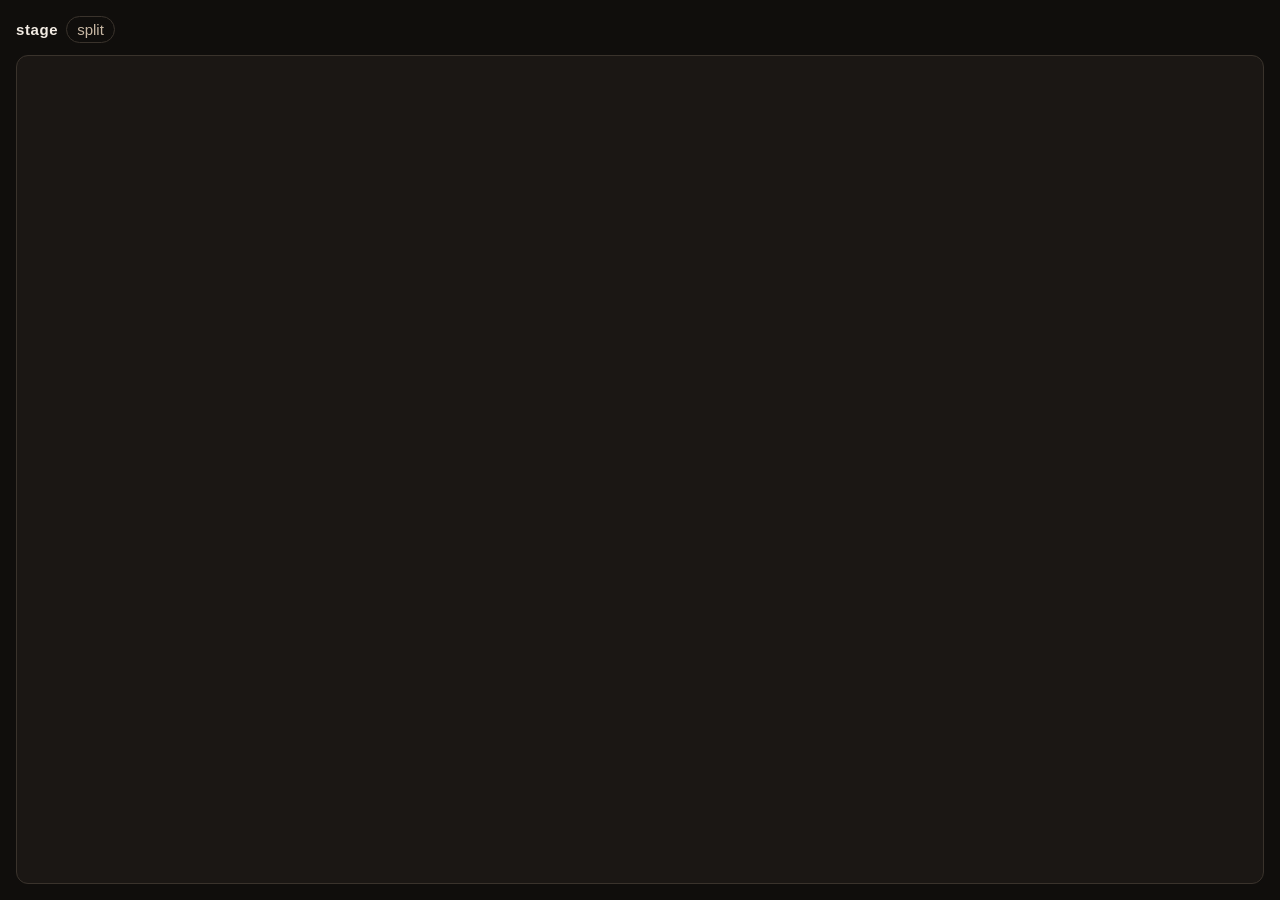
==== internal/window/page.html @ 502f38f1 "Let her stage queue stay visible and foldable, and keep hexagrams, act switches, and memory edits in" ====
<!DOCTYPE html>
<html lang="zh">
<head>
<meta charset="utf-8" />
<meta name="viewport" content="width=device-width, initial-scale=1" />
<title>stage</title>
<style>
  :root {
    color-scheme: dark;
    --ground: #100e0c;
    --desk: #1b1714;
    --ink: #f3ece4;
    --muted: #c8b8a4;
    --accent: #e0b15a;
    --card: #221c18;
    --line: #3a332c;
    --radius: 12px;
    --font: "Segoe UI", sans-serif;
  }
  html, body { margin: 0; height: 100%; background: var(--ground); color: var(--ink); font: 15px/1.4 var(--font); }
  body.frame-plain #frame { border-color: transparent; }
  body.frame-glow #frame { box-shadow: 0 0 24px var(--accent); }
  #desk { min-height: 100%; display: flex; flex-direction: column; padding: 16px; box-sizing: border-box; }
  #bar { display: flex; gap: 8px; align-items: center; margin-bottom: 12px; }
  #bar strong { font-weight: 600; letter-spacing: 0.04em; }
  .chip { border: 1px solid var(--line); border-radius: 999px; padding: 2px 10px; color: var(--muted); }
  #controls { display: flex; flex-wrap: wrap; gap: 8px; margin-bottom: 12px; }
  #controls:empty { display: none; }
  .ctl.label { font-weight: 600; width: 100%; }
  .ctl.note { color: var(--muted); width: 100%; }
  .ctl.chip { border: 1px solid var(--accent); color: var(--accent); border-radius: 999px; padding: 2px 10px; }
  .ctl.rule { width: 100%; border: 0; border-top: 1px solid var(--line); margin: 4px 0; }
  .ctl.meter { width: 100%; }
  .ctl.meter i { display: block; height: 6px; margin-top: 4px; background: var(--accent); border-radius: 99px; }
  #frame { flex: 1; background: var(--desk); border: 1px solid var(--line); border-radius: var(--radius); min-height: 280px; overflow: hidden; }
  #frame.covered { display: grid; place-items: center; color: var(--muted); }
  .split { display: grid; grid-template-columns: 280px 1fr; height: 100%; }
  .queue { display: flex; }
  .stage { display: block; }
  .column { overflow: auto; border-right: 1px solid var(--line); padding: 10px; }
  .stage-only .column { display: none; }
  .queue-only .feature { display: none; }
  .queue-only .column { border-right: 0; width: 100%; }
  .card { border: 1px solid var(--line); border-radius: var(--radius); padding: 8px 10px; margin-bottom: 8px; background: var(--card); }
  .card.on { border-color: var(--accent); }
  .kind { color: var(--accent); font-size: 12px; text-transform: uppercase; }
  .status { float: right; color: var(--muted); font-size: 12px; }
  .prompt { margin: 6px 0; }
  .bar { height: 6px; background: var(--line); border-radius: 99px; overflow: hidden; }
  .bar > i { display: block; height: 100%; width: 0; background: var(--accent); }
  .ready .bar > i { background: #8fbf7a; }
  .failed .bar > i { background: #d16a6a; }
  .feature { padding: 16px; overflow: auto; }
  .feature img, .feature video { max-width: 100%; max-height: 70vh; border-radius: 8px; background: var(--ground); }
  .note { white-space: pre-wrap; }
  .look { color: var(--muted); margin-top: 8px; }
</style>
</head>
<body>
  <div id="desk">
    <header id="bar"><strong id="title">stage</strong><span class="chip" id="layout">split</span></header>
    <div id="controls"></div>
    <div id="frame"></div>
  </div>
  <script>
    function esc(s) {
      return String(s || "").replace(/[&<>"]/g, function (c) {
        return { "&": "&amp;", "<": "&lt;", ">": "&gt;", '"': "&quot;" }[c];
      });
    }
    function card(job, on) {
      var ratio = Math.max(0, Math.min(1, job.ratio || 0));
      return '<article class="card ' + esc(job.status) + (on ? " on" : "") + '">' +
        '<div class="kind">' + esc(job.kind) + '<span class="status">' + esc(job.status) + "</span></div>" +
        '<div class="prompt">' + esc(job.prompt) + "</div>" +
        '<div class="bar"><i style="width:' + Math.round(ratio * 100) + '%"></i></div>' +
        "</article>";
    }
    function feature(job) {
      if (!job) return '<p class="look">空的右框。</p>';
      var body = "";
      if (job.file && job.kind === "image") body = '<img alt="" src="/media/' + encodeURIComponent(job.file) + '">';
      else if (job.file && job.kind === "video") body = '<video controls src="/media/' + encodeURIComponent(job.file) + '"></video>';
      else if (job.file && (job.kind === "speech" || job.kind === "song")) body = '<audio controls src="/media/' + encodeURIComponent(job.file) + '"></audio>';
      else if (job.text) body = '<p class="note">' + esc(job.text) + "</p>";
      else body = '<p class="prompt">' + esc(job.prompt) + "</p>" + card(job, true);
      if (job.look) body += '<p class="look">' + esc(job.look) + "</p>";
      return body;
    }
    function applyTheme(theme) {
      if (!theme) return;
      var root = document.documentElement;
      var map = {
        background: "--ground", desk: "--desk", ink: "--ink", muted: "--muted",
        accent: "--accent", card: "--card", line: "--line"
      };
      Object.keys(map).forEach(function (key) {
        if (theme[key]) root.style.setProperty(map[key], theme[key]);
      });
      var radius = { tight: "6px", soft: "12px", round: "22px" }[theme.radius] || "12px";
      root.style.setProperty("--radius", radius);
      var font = {
        sans: '"Segoe UI", sans-serif',
        serif: 'Georgia, serif',
        mono: '"Cascadia Mono", ui-monospace, monospace'
      }[theme.font] || '"Segoe UI", sans-serif';
      root.style.setProperty("--font", font);
      document.body.classList.toggle("frame-plain", theme.frame === "plain");
      document.body.classList.toggle("frame-glow", theme.frame === "glow");
    }
    function controlsHTML(list) {
      return (list || []).map(function (c) {
        if (c.kind === "rule") return '<hr class="ctl rule">';
        if (c.kind === "meter") {
          var w = Math.round(Math.max(0, Math.min(1, c.value || 0)) * 100);
          return '<div class="ctl meter"><span>' + esc(c.text) + '</span><i style="width:' + w + '%"></i></div>';
        }
        return '<div class="ctl ' + esc(c.kind) + '">' + esc(c.text) + "</div>";
      }).join("");
    }
    function paint(doc) {
      var frame = document.getElementById("frame");
      var view = doc.view || {};
      applyTheme(view.theme);
      document.getElementById("title").textContent = doc.title || "stage";
      document.getElementById("layout").textContent = view.layout || "split";
      document.getElementById("controls").innerHTML = doc.open ? controlsHTML(view.controls) : "";
      if (!doc.open) {
        frame.className = "covered";
        frame.textContent = "窗口合上了";
        return;
      }
      var jobs = view.jobs || [];
      var featureID = view.feature || "";
      var featured = null;
      var cards = "";
      jobs.forEach(function (job) {
        var on = job.id === featureID;
        if (on) featured = job;
        cards += card(job, on);
      });
      if (!featured && jobs.length) featured = jobs[0];
      var layout = view.layout || "split";
      var cls = layout === "queue" ? "queue-only" : layout === "stage" ? "stage-only" : "split";
      frame.className = cls;
      frame.innerHTML = '<div class="' + cls + '"><div class="column">' + cards + '</div><div class="feature">' + feature(featured) + "</div></div>";
    }
    function tick() {
      fetch("/api/desktop").then(function (r) { return r.json(); }).then(paint).catch(function () {});
    }
    tick();
    setInterval(tick, 1000);
  </script>
</body>
</html>
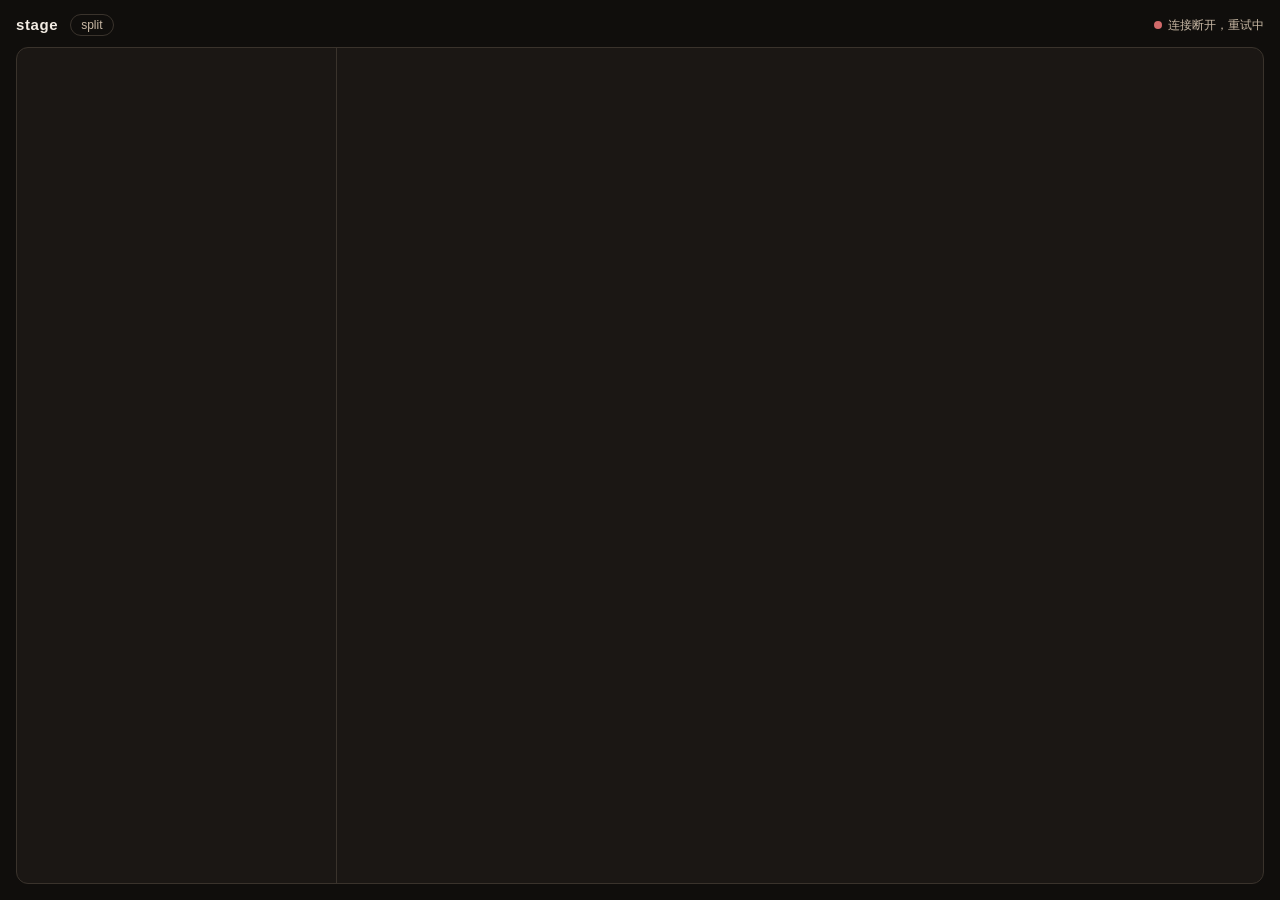
==== commit f8354030: "Keep folded companion panels from covering each other, and keep Codex jobs, studio failures, and pla" ====
--- a/internal/window/page.html
+++ b/internal/window/page.html
@@ -14,78 +14,313 @@
     --accent: #e0b15a;
     --card: #221c18;
     --line: #3a332c;
+    --ok: #8fbf7a;
+    --bad: #d16a6a;
     --radius: 12px;
-    --font: "Segoe UI", sans-serif;
+    --font: "Segoe UI", "Microsoft YaHei", sans-serif;
   }
-  html, body { margin: 0; height: 100%; background: var(--ground); color: var(--ink); font: 15px/1.4 var(--font); }
+  * { box-sizing: border-box; }
+  html, body { margin: 0; height: 100%; background: var(--ground); color: var(--ink); font: 14px/1.5 var(--font); }
   body.frame-plain #frame { border-color: transparent; }
-  body.frame-glow #frame { box-shadow: 0 0 24px var(--accent); }
-  #desk { min-height: 100%; display: flex; flex-direction: column; padding: 16px; box-sizing: border-box; }
-  #bar { display: flex; gap: 8px; align-items: center; margin-bottom: 12px; }
-  #bar strong { font-weight: 600; letter-spacing: 0.04em; }
-  .chip { border: 1px solid var(--line); border-radius: 999px; padding: 2px 10px; color: var(--muted); }
-  #controls { display: flex; flex-wrap: wrap; gap: 8px; margin-bottom: 12px; }
+  body.frame-glow #frame { box-shadow: 0 0 24px color-mix(in srgb, var(--accent) 45%, transparent); }
+
+  #desk { height: 100%; display: flex; flex-direction: column; padding: 14px 16px 16px; gap: 10px; }
+  #bar { display: flex; gap: 8px; align-items: center; flex-wrap: wrap; }
+  #bar strong { font-size: 15px; font-weight: 600; letter-spacing: 0.04em; margin-right: 4px; }
+  .chip { border: 1px solid var(--line); border-radius: 999px; padding: 1px 10px; color: var(--muted); font-size: 12px; }
+  .chip b { color: var(--ink); font-weight: 600; }
+  .chip.run b { color: var(--accent); }
+  .chip.bad b { color: var(--bad); }
+  #counts { display: flex; gap: 6px; flex-wrap: wrap; }
+  #link { margin-left: auto; display: flex; align-items: center; gap: 6px; color: var(--muted); font-size: 12px; }
+  #link i { width: 8px; height: 8px; border-radius: 50%; background: var(--ok); }
+  #link.lost i { background: var(--bad); }
+
+  #controls { display: flex; flex-wrap: wrap; gap: 8px; align-items: center; }
   #controls:empty { display: none; }
   .ctl.label { font-weight: 600; width: 100%; }
   .ctl.note { color: var(--muted); width: 100%; }
-  .ctl.chip { border: 1px solid var(--accent); color: var(--accent); border-radius: 999px; padding: 2px 10px; }
-  .ctl.rule { width: 100%; border: 0; border-top: 1px solid var(--line); margin: 4px 0; }
-  .ctl.meter { width: 100%; }
-  .ctl.meter i { display: block; height: 6px; margin-top: 4px; background: var(--accent); border-radius: 99px; }
-  #frame { flex: 1; background: var(--desk); border: 1px solid var(--line); border-radius: var(--radius); min-height: 280px; overflow: hidden; }
-  #frame.covered { display: grid; place-items: center; color: var(--muted); }
-  .split { display: grid; grid-template-columns: 280px 1fr; height: 100%; }
-  .queue { display: flex; }
-  .stage { display: block; }
-  .column { overflow: auto; border-right: 1px solid var(--line); padding: 10px; }
-  .stage-only .column { display: none; }
-  .queue-only .feature { display: none; }
-  .queue-only .column { border-right: 0; width: 100%; }
-  .card { border: 1px solid var(--line); border-radius: var(--radius); padding: 8px 10px; margin-bottom: 8px; background: var(--card); }
-  .card.on { border-color: var(--accent); }
-  .kind { color: var(--accent); font-size: 12px; text-transform: uppercase; }
-  .status { float: right; color: var(--muted); font-size: 12px; }
-  .prompt { margin: 6px 0; }
-  .bar { height: 6px; background: var(--line); border-radius: 99px; overflow: hidden; }
-  .bar > i { display: block; height: 100%; width: 0; background: var(--accent); }
-  .ready .bar > i { background: #8fbf7a; }
-  .failed .bar > i { background: #d16a6a; }
-  .feature { padding: 16px; overflow: auto; }
-  .feature img, .feature video { max-width: 100%; max-height: 70vh; border-radius: 8px; background: var(--ground); }
-  .note { white-space: pre-wrap; }
-  .look { color: var(--muted); margin-top: 8px; }
+  .ctl.chip { border: 1px solid var(--accent); color: var(--accent); border-radius: 999px; padding: 1px 10px; font-size: 12px; }
+  .ctl.rule { width: 100%; border: 0; border-top: 1px solid var(--line); margin: 2px 0; }
+  .ctl.meter { width: 100%; font-size: 12px; color: var(--muted); }
+  .ctl.meter .track { height: 6px; margin-top: 4px; background: var(--line); border-radius: 99px; overflow: hidden; }
+  .ctl.meter .track i { display: block; height: 100%; background: var(--accent); }
+
+  #frame { flex: 1; min-height: 0; background: var(--desk); border: 1px solid var(--line); border-radius: var(--radius); overflow: hidden; display: grid; }
+  #frame.layout-split { grid-template-columns: minmax(240px, 320px) minmax(0, 1fr); }
+  #frame.layout-queue, #frame.layout-stage, #frame.covered { grid-template-columns: minmax(0, 1fr); }
+  #frame.layout-queue #feature, #frame.layout-stage #column, #frame.covered #column, #frame.covered #feature { display: none; }
+  #cover { display: none; place-items: center; color: var(--muted); font-size: 15px; letter-spacing: 0.1em; }
+  #frame.covered #cover { display: grid; }
+
+  #column { overflow-y: auto; border-right: 1px solid var(--line); padding: 10px; display: flex; flex-direction: column; gap: 8px; }
+  #frame.layout-queue #column { border-right: 0; display: grid; grid-template-columns: repeat(auto-fill, minmax(260px, 1fr)); align-content: start; }
+  .empty { color: var(--muted); padding: 24px 8px; text-align: center; }
+
+  .card { border: 1px solid var(--line); border-radius: var(--radius); padding: 8px 10px; background: var(--card); transition: border-color .2s; }
+  .card.on { border-color: var(--accent); box-shadow: inset 3px 0 0 var(--accent); }
+  .card.canceled, .card.failed { opacity: .72; }
+  .head { display: flex; align-items: center; gap: 6px; font-size: 12px; }
+  .kind { color: var(--accent); font-weight: 600; }
+  .jid { color: var(--muted); opacity: .7; }
+  .pill { margin-left: auto; border-radius: 999px; padding: 0 8px; font-size: 11px; border: 1px solid var(--line); color: var(--muted); white-space: nowrap; }
+  .running .pill { border-color: var(--accent); color: var(--accent); }
+  .ready .pill { border-color: var(--ok); color: var(--ok); }
+  .failed .pill { border-color: var(--bad); color: var(--bad); }
+  .card .prompt { margin: 6px 0; display: -webkit-box; -webkit-line-clamp: 3; -webkit-box-orient: vertical; overflow: hidden; word-break: break-word; }
+  .thumb { display: block; width: 100%; max-height: 120px; object-fit: cover; border-radius: calc(var(--radius) / 2); margin: 6px 0; background: var(--ground); }
+  .thumb[hidden] { display: none; }
+  .track { height: 5px; background: var(--line); border-radius: 99px; overflow: hidden; }
+  .track > i { display: block; height: 100%; width: 0; background: var(--accent); transition: width .4s ease; }
+  .ready .track > i { background: var(--ok); }
+  .failed .track > i { background: var(--bad); }
+  .running .track > i { background-image: linear-gradient(90deg, transparent, rgba(255,255,255,.25), transparent); background-size: 200% 100%; animation: sweep 1.4s linear infinite; }
+  @keyframes sweep { from { background-position: 200% 0; } to { background-position: -200% 0; } }
+  .meta { display: flex; gap: 8px; margin-top: 5px; font-size: 12px; color: var(--muted); }
+  .meta .detail { flex: 1; min-width: 0; overflow: hidden; text-overflow: ellipsis; white-space: nowrap; }
+  .failed .meta .detail { color: var(--bad); }
+
+  #feature { min-width: 0; min-height: 0; display: flex; flex-direction: column; overflow: hidden; }
+  #feature .top { padding: 14px 18px 10px; border-bottom: 1px solid var(--line); }
+  #feature .top .head { font-size: 13px; }
+  #feature .top .prompt { margin-top: 6px; color: var(--muted); max-height: 4.5em; overflow-y: auto; word-break: break-word; }
+  #feature .body { flex: 1; min-height: 0; overflow: auto; padding: 16px 18px; display: flex; flex-direction: column; gap: 12px; }
+  #feature .body.media { align-items: center; justify-content: center; }
+  #feature img, #feature video { max-width: 100%; max-height: 100%; min-height: 0; object-fit: contain; border-radius: calc(var(--radius) / 1.5); background: var(--ground); }
+  #feature a.full { display: contents; }
+  #feature audio { width: min(520px, 100%); }
+  .glyph { font-size: 48px; color: var(--accent); opacity: .8; }
+  .note { white-space: pre-wrap; word-break: break-word; font-size: 15px; line-height: 1.7; max-width: 72ch; }
+  .note.mono { font: 13px/1.6 "Cascadia Mono", ui-monospace, monospace; }
+  .wait { margin: auto; width: min(420px, 100%); text-align: center; color: var(--muted); }
+  .wait .big { font-size: 34px; color: var(--ink); font-variant-numeric: tabular-nums; }
+  .wait .track { height: 8px; margin: 12px 0 8px; }
+  .error { border: 1px solid var(--bad); color: var(--bad); border-radius: calc(var(--radius) / 1.5); padding: 10px 12px; white-space: pre-wrap; word-break: break-word; }
+  .look { color: var(--muted); border-top: 1px solid var(--line); padding: 10px 18px; font-size: 13px; }
+  .look:empty { display: none; }
+  .look::before { content: "她看到的："; color: var(--accent); }
+
+  @media (max-width: 720px) {
+    #desk { padding: 10px; }
+    #frame.layout-split { grid-template-columns: minmax(0, 1fr); grid-template-rows: minmax(0, 38%) minmax(0, 1fr); }
+    #frame.layout-split #column { border-right: 0; border-bottom: 1px solid var(--line); }
+  }
 </style>
 </head>
 <body>
   <div id="desk">
-    <header id="bar"><strong id="title">stage</strong><span class="chip" id="layout">split</span></header>
+    <header id="bar">
+      <strong id="title">stage</strong>
+      <span class="chip" id="layout">split</span>
+      <span id="counts"></span>
+      <span id="link"><i></i><span>已连接</span></span>
+    </header>
     <div id="controls"></div>
-    <div id="frame"></div>
+    <main id="frame" class="layout-split">
+      <aside id="column"></aside>
+      <section id="feature"></section>
+      <div id="cover">窗口合上了</div>
+    </main>
   </div>
   <script>
-    function esc(s) {
-      return String(s || "").replace(/[&<>"]/g, function (c) {
-        return { "&": "&amp;", "<": "&lt;", ">": "&gt;", '"': "&quot;" }[c];
+    var KIND = { image: "图片", video: "视频", speech: "语音", song: "歌曲", llm: "笔记", codex: "Codex" };
+    var STATUS = { queued: "排队", running: "进行中", ready: "完成", failed: "失败", canceled: "已取消" };
+    var LAYOUT = { split: "分栏", queue: "只看队列", stage: "只看右框" };
+    var skew = 0;
+    var last = "";
+    var lastDoc = null;
+    var cards = {};
+    var featureKey = "";
+
+    function el(tag, cls, text) {
+      var n = document.createElement(tag);
+      if (cls) n.className = cls;
+      if (text != null) n.textContent = text;
+      return n;
+    }
+    function media(file) { return "/media/" + encodeURIComponent(file); }
+    function pct(job) { return Math.round(Math.max(0, Math.min(1, job.ratio || 0)) * 100); }
+    function now() { return Date.now() + skew; }
+    function dur(ms) {
+      if (!(ms > 0)) return "";
+      var s = Math.round(ms / 1000);
+      if (s < 60) return s + " 秒";
+      var m = Math.floor(s / 60);
+      if (m < 60) return m + " 分 " + (s % 60) + " 秒";
+      return Math.floor(m / 60) + " 小时 " + (m % 60) + " 分";
+    }
+    function elapsed(job) {
+      if (job.status === "queued") return job.created ? "等了 " + dur(now() - job.created) : "";
+      if (job.status === "running") return job.started ? dur(now() - job.started) : "";
+      if (job.started && job.ended) return "用时 " + dur(job.ended - job.started);
+      return "";
+    }
+    function detail(job) {
+      if (job.status === "failed") return job.err || "失败";
+      if (job.status === "running") {
+        var d = job.detail && job.detail !== "running" ? job.detail : "处理中";
+        return d + " · " + pct(job) + "%";
+      }
+      return "";
+    }
+    function head(job) {
+      var h = el("div", "head");
+      h.appendChild(el("span", "kind", KIND[job.kind] || job.kind));
+      h.appendChild(el("span", "jid", job.id));
+      h.appendChild(el("span", "pill", STATUS[job.status] || job.status));
+      return h;
+    }
+
+    function makeCard(job) {
+      var c = el("article", "card");
+      c.appendChild(head(job));
+      c._prompt = c.appendChild(el("div", "prompt"));
+      c._thumb = c.appendChild(el("img", "thumb"));
+      c._thumb.alt = "";
+      c._thumb.loading = "lazy";
+      c._thumb.hidden = true;
+      var t = c.appendChild(el("div", "track"));
+      c._bar = t.appendChild(el("i"));
+      var m = c.appendChild(el("div", "meta"));
+      c._detail = m.appendChild(el("span", "detail"));
+      c._time = m.appendChild(el("span", "time"));
+      return c;
+    }
+    function updateCard(c, job, on) {
+      c.className = "card " + job.status + (on ? " on" : "");
+      c.title = job.prompt || "";
+      c.querySelector(".pill").textContent = STATUS[job.status] || job.status;
+      c._prompt.textContent = job.prompt || "";
+      var thumb = job.kind === "image" && job.status === "ready" && job.file ? media(job.file) : "";
+      if (thumb && c._thumb.getAttribute("src") !== thumb) c._thumb.src = thumb;
+      c._thumb.hidden = !thumb;
+      c._bar.style.width = (job.status === "queued" || job.status === "canceled" ? 0 : pct(job)) + "%";
+      c._detail.textContent = detail(job);
+      c._detail.title = detail(job);
+      c._time.textContent = elapsed(job);
+    }
+    function paintColumn(jobs, featureID) {
+      var col = document.getElementById("column");
+      if (!jobs.length) {
+        cards = {};
+        col.replaceChildren(el("div", "empty", "队列是空的。让她画点什么、写点什么，就会出现在这里。"));
+        return;
+      }
+      var keep = {};
+      var order = [];
+      jobs.forEach(function (job) {
+        var c = cards[job.id] || makeCard(job);
+        cards[job.id] = c;
+        keep[job.id] = true;
+        updateCard(c, job, job.id === featureID);
+        order.push(c);
       });
-    }
-    function card(job, on) {
-      var ratio = Math.max(0, Math.min(1, job.ratio || 0));
-      return '<article class="card ' + esc(job.status) + (on ? " on" : "") + '">' +
-        '<div class="kind">' + esc(job.kind) + '<span class="status">' + esc(job.status) + "</span></div>" +
-        '<div class="prompt">' + esc(job.prompt) + "</div>" +
-        '<div class="bar"><i style="width:' + Math.round(ratio * 100) + '%"></i></div>' +
-        "</article>";
-    }
-    function feature(job) {
-      if (!job) return '<p class="look">空的右框。</p>';
-      var body = "";
-      if (job.file && job.kind === "image") body = '<img alt="" src="/media/' + encodeURIComponent(job.file) + '">';
-      else if (job.file && job.kind === "video") body = '<video controls src="/media/' + encodeURIComponent(job.file) + '"></video>';
-      else if (job.file && (job.kind === "speech" || job.kind === "song")) body = '<audio controls src="/media/' + encodeURIComponent(job.file) + '"></audio>';
-      else if (job.text) body = '<p class="note">' + esc(job.text) + "</p>";
-      else body = '<p class="prompt">' + esc(job.prompt) + "</p>" + card(job, true);
-      if (job.look) body += '<p class="look">' + esc(job.look) + "</p>";
+      Object.keys(cards).forEach(function (id) { if (!keep[id]) delete cards[id]; });
+      var same = col.children.length === order.length && order.every(function (c, i) { return col.children[i] === c; });
+      if (!same) col.replaceChildren.apply(col, order);
+    }
+
+    function aheadOf(jobs, job) {
+      var n = 0;
+      jobs.forEach(function (j) {
+        if (j.status === "running") n++;
+        else if (j.status === "queued" && j.id !== job.id && (j.created || 0) <= (job.created || 0)) n++;
+      });
+      return n;
+    }
+    function buildBody(job, jobs) {
+      var body = el("div", "body");
+      if (job.status === "ready" && job.file && (job.kind === "image" || job.kind === "video")) {
+        body.className = "body media";
+        if (job.kind === "image") {
+          var a = el("a", "full");
+          a.href = media(job.file);
+          a.target = "_blank";
+          var img = el("img");
+          img.alt = job.look || job.prompt || "";
+          img.src = media(job.file);
+          a.appendChild(img);
+          body.appendChild(a);
+        } else {
+          var v = el("video");
+          v.controls = true;
+          v.preload = "metadata";
+          v.src = media(job.file);
+          body.appendChild(v);
+        }
+      } else if (job.status === "ready" && job.file && (job.kind === "speech" || job.kind === "song")) {
+        body.className = "body media";
+        body.appendChild(el("div", "glyph", job.kind === "song" ? "♪" : "◉"));
+        var au = el("audio");
+        au.controls = true;
+        au.preload = "metadata";
+        au.src = media(job.file);
+        body.appendChild(au);
+      } else if (job.status === "ready" && job.text) {
+        body.appendChild(el("div", "note" + (job.kind === "codex" ? " mono" : ""), job.text));
+      } else if (job.status === "running") {
+        var w = el("div", "wait");
+        w._big = w.appendChild(el("div", "big"));
+        var t = w.appendChild(el("div", "track"));
+        w._bar = t.appendChild(el("i"));
+        w._detail = w.appendChild(el("div"));
+        body.appendChild(w);
+        body._wait = w;
+      } else if (job.status === "queued") {
+        var q = el("div", "wait");
+        var n = aheadOf(jobs, job);
+        q.appendChild(el("div", "big", n ? "前面还有 " + n + " 个" : "马上开始"));
+        body.appendChild(q);
+      } else if (job.status === "failed") {
+        body.appendChild(el("div", "error", job.err || "失败了，没有给出原因。"));
+      } else if (job.status === "canceled") {
+        body.appendChild(el("div", "wait", "这一项已取消。"));
+      } else {
+        body.appendChild(el("div", "wait", "完成了，但没有可显示的结果。"));
+      }
       return body;
+    }
+    function paintFeature(job, jobs) {
+      var box = document.getElementById("feature");
+      if (!job) {
+        featureKey = "";
+        box.replaceChildren(el("div", "wait", "右框是空的。"));
+        return;
+      }
+      var key = [job.id, job.status, job.file || "", job.text || "", job.err || ""].join("|");
+      if (key !== featureKey) {
+        featureKey = key;
+        var top = el("div", "top " + job.status);
+        top.appendChild(head(job));
+        top._time = top.querySelector(".head").insertBefore(el("span", "jid"), top.querySelector(".pill"));
+        top.appendChild(el("div", "prompt", job.prompt || ""));
+        box._top = top;
+        box._body = buildBody(job, jobs);
+        box._look = el("div", "look");
+        box.replaceChildren(top, box._body, box._look);
+      }
+      box._top._time.textContent = elapsed(job) ? "· " + elapsed(job) : "";
+      if (box._look.textContent !== (job.look || "")) box._look.textContent = job.look || "";
+      var w = box._body._wait;
+      if (w) {
+        w._big.textContent = pct(job) + "%";
+        w._bar.style.width = pct(job) + "%";
+        w._detail.textContent = job.detail && job.detail !== "running" ? job.detail : "处理中";
+      }
+    }
+
+    function paintCounts(jobs) {
+      var n = { queued: 0, running: 0, ready: 0, failed: 0 };
+      jobs.forEach(function (j) { if (n[j.status] != null) n[j.status]++; });
+      var box = document.getElementById("counts");
+      box.replaceChildren();
+      [["running", "run"], ["queued", ""], ["ready", ""], ["failed", "bad"]].forEach(function (p) {
+        if (!n[p[0]]) return;
+        var c = el("span", "chip " + p[1]);
+        c.appendChild(el("b", null, String(n[p[0]])));
+        c.appendChild(document.createTextNode(" " + STATUS[p[0]]));
+        box.appendChild(c);
+      });
     }
     function applyTheme(theme) {
       if (!theme) return;
@@ -97,59 +332,89 @@
       Object.keys(map).forEach(function (key) {
         if (theme[key]) root.style.setProperty(map[key], theme[key]);
       });
-      var radius = { tight: "6px", soft: "12px", round: "22px" }[theme.radius] || "12px";
-      root.style.setProperty("--radius", radius);
-      var font = {
-        sans: '"Segoe UI", sans-serif',
-        serif: 'Georgia, serif',
+      root.style.setProperty("--radius", { tight: "6px", soft: "12px", round: "22px" }[theme.radius] || "12px");
+      root.style.setProperty("--font", {
+        sans: '"Segoe UI", "Microsoft YaHei", sans-serif',
+        serif: 'Georgia, "Songti SC", SimSun, serif',
         mono: '"Cascadia Mono", ui-monospace, monospace'
-      }[theme.font] || '"Segoe UI", sans-serif';
-      root.style.setProperty("--font", font);
+      }[theme.font] || '"Segoe UI", "Microsoft YaHei", sans-serif');
       document.body.classList.toggle("frame-plain", theme.frame === "plain");
       document.body.classList.toggle("frame-glow", theme.frame === "glow");
     }
-    function controlsHTML(list) {
-      return (list || []).map(function (c) {
-        if (c.kind === "rule") return '<hr class="ctl rule">';
+    function paintControls(list) {
+      var box = document.getElementById("controls");
+      box.replaceChildren.apply(box, (list || []).map(function (c) {
+        if (c.kind === "rule") return el("hr", "ctl rule");
         if (c.kind === "meter") {
-          var w = Math.round(Math.max(0, Math.min(1, c.value || 0)) * 100);
-          return '<div class="ctl meter"><span>' + esc(c.text) + '</span><i style="width:' + w + '%"></i></div>';
+          var m = el("div", "ctl meter", c.text);
+          var t = m.appendChild(el("div", "track"));
+          t.appendChild(el("i")).style.width = Math.round(Math.max(0, Math.min(1, c.value || 0)) * 100) + "%";
+          return m;
         }
-        return '<div class="ctl ' + esc(c.kind) + '">' + esc(c.text) + "</div>";
-      }).join("");
-    }
+        return el("div", "ctl " + c.kind, c.text);
+      }));
+    }
+
     function paint(doc) {
+      var view = doc.view || {};
+      var jobs = view.jobs || [];
       var frame = document.getElementById("frame");
-      var view = doc.view || {};
       applyTheme(view.theme);
       document.getElementById("title").textContent = doc.title || "stage";
-      document.getElementById("layout").textContent = view.layout || "split";
-      document.getElementById("controls").innerHTML = doc.open ? controlsHTML(view.controls) : "";
+      var layout = view.layout || "split";
+      document.getElementById("layout").textContent = LAYOUT[layout] || layout;
+      paintCounts(jobs);
+      paintControls(doc.open ? view.controls : null);
       if (!doc.open) {
         frame.className = "covered";
-        frame.textContent = "窗口合上了";
         return;
       }
-      var jobs = view.jobs || [];
+      frame.className = "layout-" + layout;
       var featureID = view.feature || "";
       var featured = null;
-      var cards = "";
-      jobs.forEach(function (job) {
-        var on = job.id === featureID;
-        if (on) featured = job;
-        cards += card(job, on);
+      jobs.forEach(function (j) { if (j.id === featureID) featured = j; });
+      if (!featured && jobs.length) featured = jobs[0];
+      paintColumn(jobs, featured ? featured.id : "");
+      paintFeature(featured, jobs);
+    }
+    function clock() {
+      if (!lastDoc || !lastDoc.open) return;
+      var jobs = (lastDoc.view && lastDoc.view.jobs) || [];
+      jobs.forEach(function (j) {
+        var c = cards[j.id];
+        if (c) c._time.textContent = elapsed(j);
       });
-      if (!featured && jobs.length) featured = jobs[0];
-      var layout = view.layout || "split";
-      var cls = layout === "queue" ? "queue-only" : layout === "stage" ? "stage-only" : "split";
-      frame.className = cls;
-      frame.innerHTML = '<div class="' + cls + '"><div class="column">' + cards + '</div><div class="feature">' + feature(featured) + "</div></div>";
+      var box = document.getElementById("feature");
+      if (box._top && featureKey) {
+        var id = featureKey.split("|")[0];
+        jobs.forEach(function (j) {
+          if (j.id === id) box._top._time.textContent = elapsed(j) ? "· " + elapsed(j) : "";
+        });
+      }
+    }
+    function link(ok) {
+      var l = document.getElementById("link");
+      l.classList.toggle("lost", !ok);
+      l.lastChild.textContent = ok ? "已连接" : "连接断开，重试中";
     }
     function tick() {
-      fetch("/api/desktop").then(function (r) { return r.json(); }).then(paint).catch(function () {});
+      fetch("/api/desktop", { cache: "no-store" })
+        .then(function (r) { return r.text(); })
+        .then(function (raw) {
+          link(true);
+          var doc = JSON.parse(raw);
+          if (doc.view && doc.view.now) skew = doc.view.now - Date.now();
+          var sig = raw.replace(/"now":\d+,?/, "");
+          if (sig === last) return;
+          last = sig;
+          lastDoc = doc;
+          paint(doc);
+        })
+        .catch(function () { link(false); })
+        .then(function () { setTimeout(tick, document.hidden ? 3000 : 800); });
     }
     tick();
-    setInterval(tick, 1000);
+    setInterval(clock, 1000);
   </script>
 </body>
 </html>
